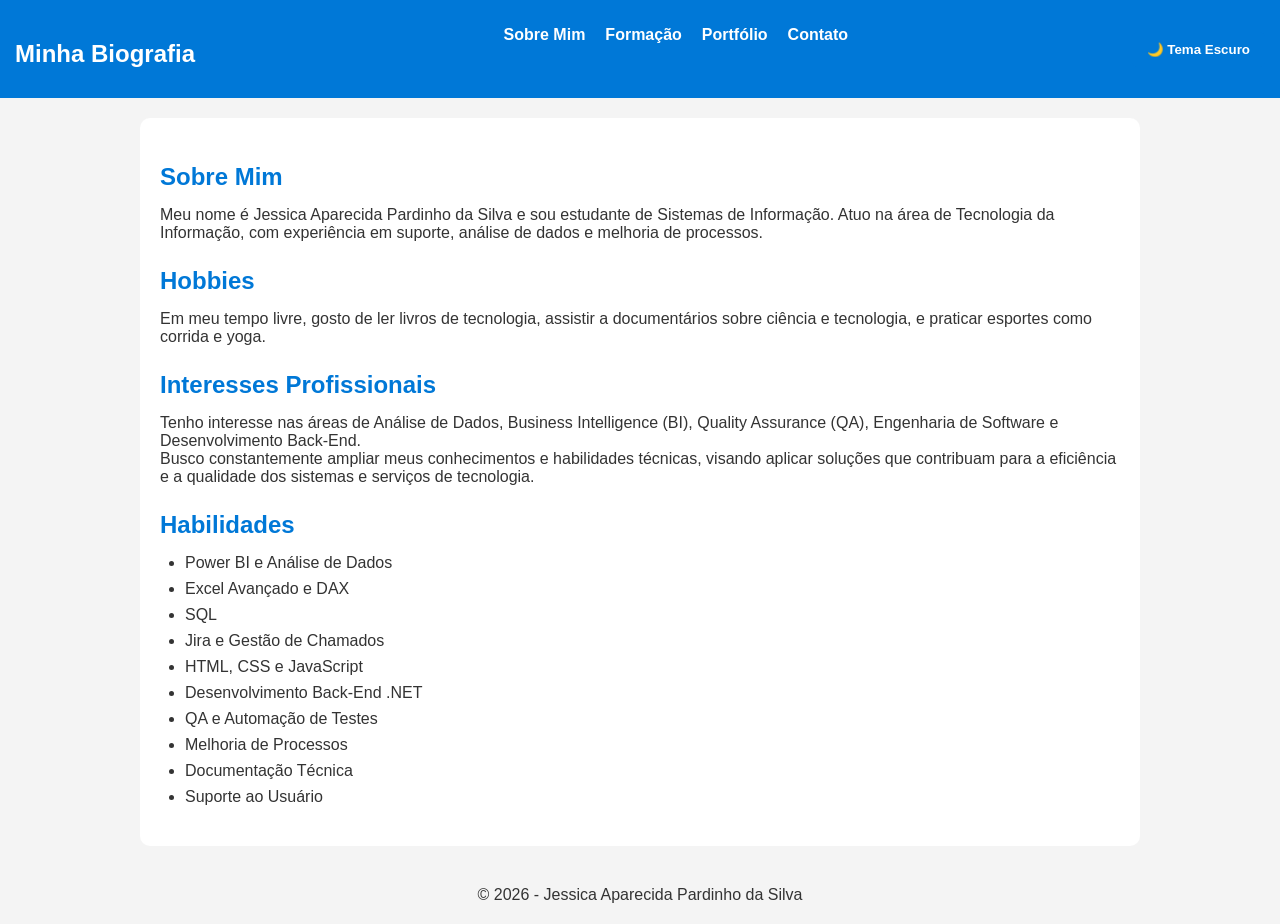
==== index.html @ 85eabff1 "Primeira versão da atividade FDS" ====
<!DOCTYPE html>
<html lang="pt-BR">


<head>
    <meta charset="UTF-8">
    <meta name="viewport" content="width=device-width, initial-scale=1.0">
    <title>Sobre Mim | Jessica Pardinho</title>
    <link rel="stylesheet" href="CSS/style.css">
</head>

<body>

    <header>
        <nav>
            <h2>Minha Biografia</h2>
            <ul>
                <li><a href="index.html">Sobre Mim</a></li>
                <li><a href="formacao.html">Formação</a></li>
                <li><a href="portfolio.html">Portfólio</a></li>
                <li><a href="contato.html">Contato</a></li>
            </ul>
            <button id="temaBtn">🌙 Tema Escuro</button>
        </nav>
    </header>
<!-- Sobre Mim, estrutura dedicada a inclusão de informações sobre a pessoa (Eu nesse caso). -->
    <main>
        <section>
            <h2>Sobre Mim</h2>
                <p>
                    Meu nome é Jessica Aparecida Pardinho da Silva e sou estudante de Sistemas de Informação.
                    Atuo na área de Tecnologia da Informação, com experiência em suporte, análise de dados e
                    melhoria de processos.
                </p>

                <h2>Hobbies</h2>
                <p>
                    Em meu tempo livre, gosto de ler livros de tecnologia, assistir a documentários sobre ciência e tecnologia, 
                    e praticar esportes como corrida e yoga.
                </p>    

            <h2>Interesses Profissionais</h2>

                <p>
                    Tenho interesse nas áreas de Análise de Dados, Business Intelligence (BI),
                    Quality Assurance (QA), Engenharia de Software e Desenvolvimento Back-End.
                </p>

                <p>
                    Busco constantemente ampliar meus conhecimentos e habilidades técnicas, 
                    visando aplicar soluções que contribuam para a eficiência e a qualidade
                    dos sistemas e serviços de tecnologia.
                </p>

           <h2>Habilidades</h2>

            <ul>
                <li>Power BI e Análise de Dados</li>
                <li>Excel Avançado e DAX</li>
                <li>SQL</li>
                <li>Jira e Gestão de Chamados</li>
                <li>HTML, CSS e JavaScript</li>
                <li>Desenvolvimento Back-End .NET</li>
                <li>QA e Automação de Testes</li>
                <li>Melhoria de Processos</li>
                <li>Documentação Técnica</li>
                <li>Suporte ao Usuário</li>
            </ul>
        </section>
    </main>

    <footer>
        <p>© 2026 - Jessica Aparecida Pardinho da Silva</p>
    </footer>

    <script src="JS/script.js"></script>
</body>

</html>
---- CSS/style.css ----
/* Reset básico */
* {
    margin: 0;
    padding: 0;
    box-sizing: border-box;
}

/* Estilo do corpo da página */
body {
    font-family: Arial, sans-serif;
    background-color: #f4f4f4;
    color: #333;

    min-height: 100vh;
    display: flex;
    flex-direction: column;
}
 /* Estilo do conteúdo principal */
main {
    flex: 1;
}

/* Estilo do cabeçalho */

header {
    background-color: #0078d7;
    padding: 15px;
}

/* Estilo da barra de navegação */
nav {
    display: flex;
    justify-content: space-between;
    align-items: center;
}

/* Estilo do título da navegação */
nav h2 {
    color: white;
}

/* Estilo da lista de links de navegação */
nav ul {
    list-style: none;
    display: flex;
    gap: 20px;
}

/* Estilo dos links de navegação */
nav a {
    color: white;
    text-decoration: none;
    font-weight: bold;
}

/* Efeito de hover nos links de navegação */
nav a:hover {
    color: #4da6ff;
}



/* Estilo do botão de alternância de tema */

section {
    background: white;
    max-width: 1000px;
    margin: 20px auto;
    padding: 20px;
    border-radius: 10px;
}

/* Estilo dos títulos */
h1, h2, h3 {
    color: #0078d7;
    margin-bottom: 15px;
}

/* Estilo dos projetos no portfólio */
.projeto {
    border-left: 4px solid #0078d7;
    padding-left: 15px;
    margin-bottom: 20px;
}

.projeto a {
    color: #0078d7;
    text-decoration: none;
    font-weight: bold;
}

.projeto a:visited {
    color: #0078d7;
}

.projeto a:hover {
    text-decoration: underline;
}


/* Estilo do formulário */
form {
    display: flex;
    flex-direction: column;
}

/* Estilo dos campos de entrada e textarea */
input, textarea {
    width: 100%;
    padding: 10px;
    margin-bottom: 15px;
    border: 1px solid #ccc;
    border-radius: 5px;
}

/* Estilo do botão de envio */
button {
    padding: 10px 15px;
    cursor: pointer;
    background-color: #0078d7;
    color: white;
    border: none;
    border-radius: 5px;
    font-weight: bold;
}

/* Estilo do rodapé */
footer {
    text-align: center;
    padding: 20px;
}

/* Tema escuro */

/* Estilo do corpo da página no modo escuro */
.dark-mode {
    background-color: #2b2b2b;
    color: white;
}

/* Estilo do conteúdo principal no modo escuro */
.dark-mode section {
    background-color: #3a3a3a;
}

/* Estilo dos títulos no modo escuro */
.dark-mode h1,
.dark-mode h2,
.dark-mode h3 {
    color: white;
}

/* Estilo do cabeçalho e rodapé no modo escuro */
.dark-mode header,
.dark-mode footer {
    background-color: #1e1e1e;
}

/* Estilo da barra de navegação no modo escuro */
.dark-mode nav a {
    color: white;
}

/* Efeito de hover nos links de navegação no modo escuro */
.dark-mode nav a:hover {
    color: white;
}

/* Estilo dos projetos no portfólio no modo escuro */
.dark-mode h1,
.dark-mode h2,
.dark-mode h3 {
    color: white;
}

.dark-mode .projeto a {
    color: white;
    font-weight: bold;
}

.dark-mode .projeto {
    border-left: 4px solid white;
}

.projeto a {
    display: block;
    margin-top: 15px;
    color: #0078d7;
    text-decoration: none;
    font-weight: bold;
}

/* Estilo do botão de alternância de tema no modo escuro */
.dark-mode #temaBtn {
    background-color: #333;
    color: white;
    border: 1px solid #555;
}

/* Efeito de hover no botão de alternância de tema no modo escuro */
.dark-mode button {
    background-color: #3a3a3a;
    color: white;
    border: 1px solid #555;
}
.dark-mode button:hover {
    background-color: #4a4a4a;
}


/* Estilo do formulário no modo escuro */
.dark-mode footer {
    background: none;
    color: white;
}

h2 {
    margin-top: 25px;
    margin-bottom: 15px;
}

ul {
    margin-left: 25px;
    margin-bottom: 20px;
}

li {
    margin-bottom: 8px;
}
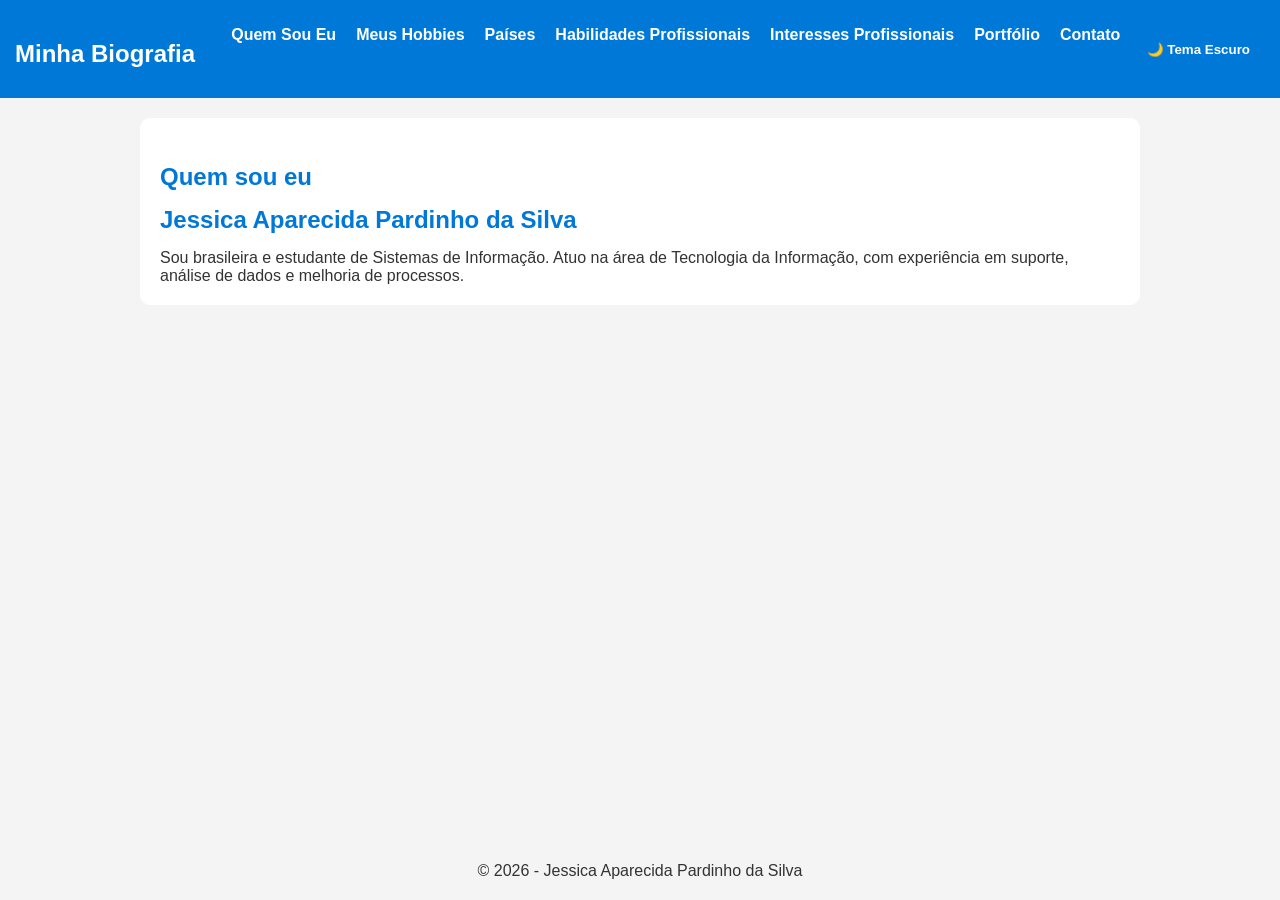
==== commit 077f94f4: "Projeto Final" ====
--- a/index.html
+++ b/index.html
@@ -14,9 +14,12 @@
     <header>
         <nav>
             <h2>Minha Biografia</h2>
-            <ul>
-                <li><a href="index.html">Sobre Mim</a></li>
-                <li><a href="formacao.html">Formação</a></li>
+             <ul>
+                <li><a href="index.html">Quem Sou Eu</a></li>
+                <li><a href="hobbies.html">Meus Hobbies</a></li>
+                <li><a href="paises.html">Países</a></li>
+                <li><a href="habilidades.html">Habilidades Profissionais</a></li>  
+                <li><a href="interesses.html">Interesses Profissionais</a></li>
                 <li><a href="portfolio.html">Portfólio</a></li>
                 <li><a href="contato.html">Contato</a></li>
             </ul>
@@ -26,46 +29,13 @@
 <!-- Sobre Mim, estrutura dedicada a inclusão de informações sobre a pessoa (Eu nesse caso). -->
     <main>
         <section>
-            <h2>Sobre Mim</h2>
+            <h2>Quem sou eu</h2>
+            <h1>Jessica Aparecida Pardinho da Silva</h1>
                 <p>
-                    Meu nome é Jessica Aparecida Pardinho da Silva e sou estudante de Sistemas de Informação.
+                    Sou brasileira e estudante de Sistemas de Informação.
                     Atuo na área de Tecnologia da Informação, com experiência em suporte, análise de dados e
                     melhoria de processos.
                 </p>
-
-                <h2>Hobbies</h2>
-                <p>
-                    Em meu tempo livre, gosto de ler livros de tecnologia, assistir a documentários sobre ciência e tecnologia, 
-                    e praticar esportes como corrida e yoga.
-                </p>    
-
-            <h2>Interesses Profissionais</h2>
-
-                <p>
-                    Tenho interesse nas áreas de Análise de Dados, Business Intelligence (BI),
-                    Quality Assurance (QA), Engenharia de Software e Desenvolvimento Back-End.
-                </p>
-
-                <p>
-                    Busco constantemente ampliar meus conhecimentos e habilidades técnicas, 
-                    visando aplicar soluções que contribuam para a eficiência e a qualidade
-                    dos sistemas e serviços de tecnologia.
-                </p>
-
-           <h2>Habilidades</h2>
-
-            <ul>
-                <li>Power BI e Análise de Dados</li>
-                <li>Excel Avançado e DAX</li>
-                <li>SQL</li>
-                <li>Jira e Gestão de Chamados</li>
-                <li>HTML, CSS e JavaScript</li>
-                <li>Desenvolvimento Back-End .NET</li>
-                <li>QA e Automação de Testes</li>
-                <li>Melhoria de Processos</li>
-                <li>Documentação Técnica</li>
-                <li>Suporte ao Usuário</li>
-            </ul>
         </section>
     </main>
 
--- a/CSS/style.css
+++ b/CSS/style.css
@@ -57,7 +57,6 @@
 nav a:hover {
     color: #4da6ff;
 }
-
 
 
 /* Estilo do botão de alternância de tema */
@@ -130,6 +129,7 @@
     padding: 20px;
 }
 
+
 /* Tema escuro */
 
 /* Estilo do corpo da página no modo escuro */
@@ -226,4 +226,40 @@
 
 li {
     margin-bottom: 8px;
-}+}
+
+/* Estilo da tabela paises*/
+/* Tabela */
+table {
+    width: 80%;
+    margin: 20px auto;
+    border-collapse: collapse;
+}
+
+th,
+td {
+    border: 1px solid #ccc;
+    padding: 10px;
+    text-align: center;
+}
+
+/* Tema Claro */
+th {
+    background-color: #4a90e2;
+    color: white;
+}
+
+/* Tema Escuro */
+.dark-mode th {
+    background-color: #333;
+    color: white;
+}
+
+table img {
+    width: 150px;
+    height: 100px;
+    object-fit: cover;
+    border-radius: 8px;
+}
+
+
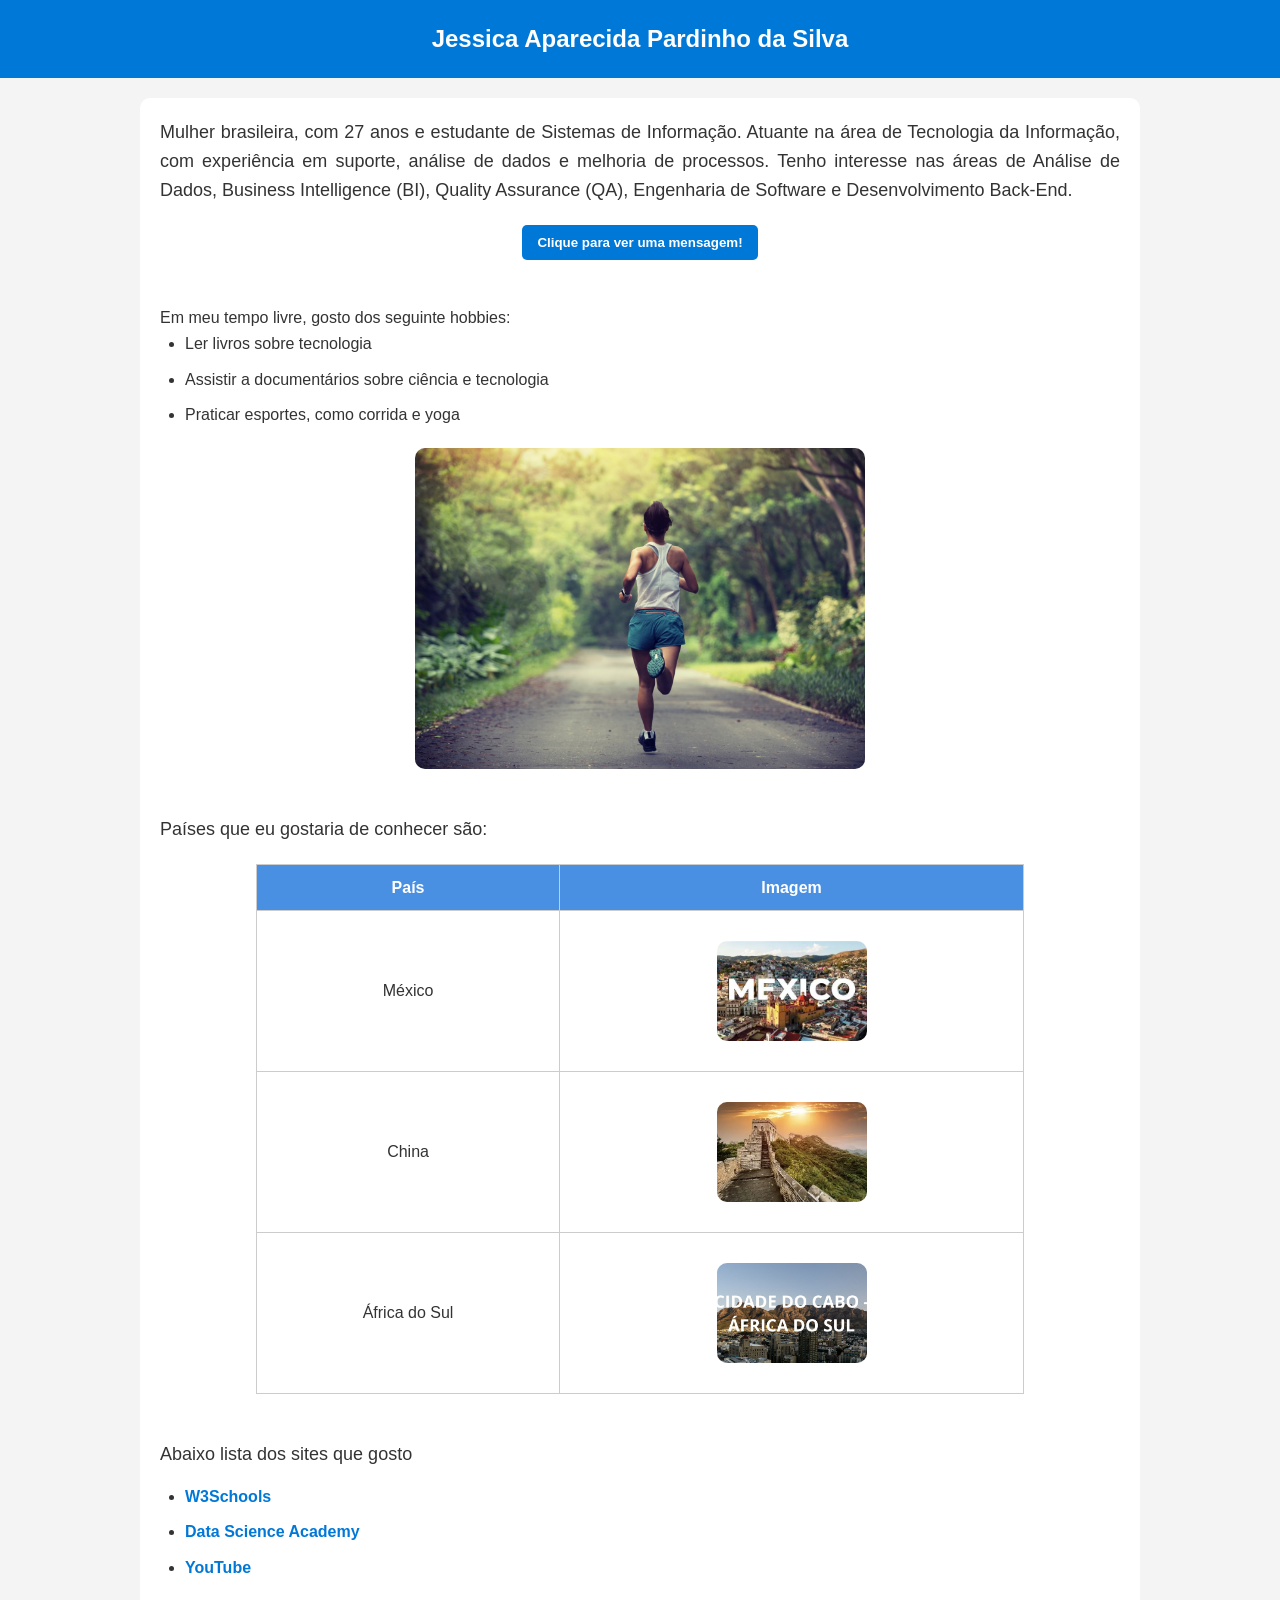
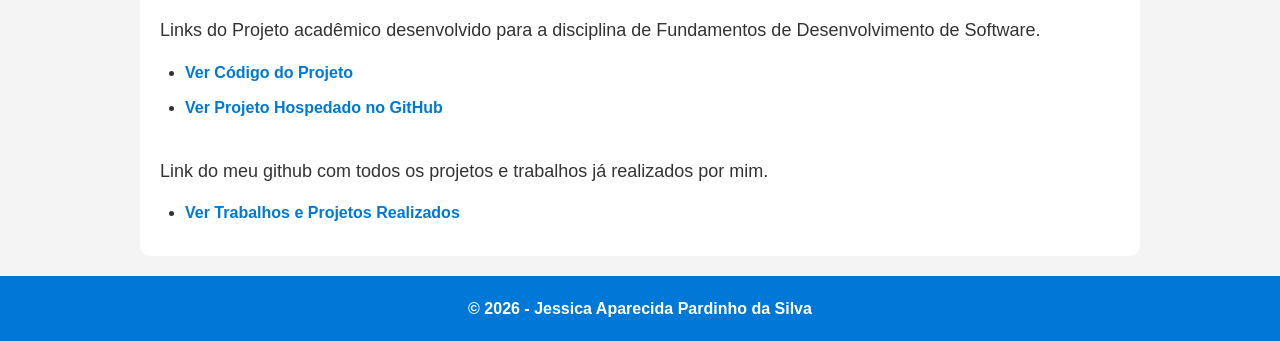
==== commit 39265b62: "Desenvolvimento final" ====
--- a/index.html
+++ b/index.html
@@ -5,7 +5,7 @@
 <head>
     <meta charset="UTF-8">
     <meta name="viewport" content="width=device-width, initial-scale=1.0">
-    <title>Sobre Mim | Jessica Pardinho</title>
+    <title> Jessica Aparecida Pardinho da Silva </title>
     <link rel="stylesheet" href="CSS/style.css">
 </head>
 
@@ -13,34 +13,100 @@
 
     <header>
         <nav>
-            <h2>Minha Biografia</h2>
-             <ul>
-                <li><a href="index.html">Quem Sou Eu</a></li>
-                <li><a href="hobbies.html">Meus Hobbies</a></li>
-                <li><a href="paises.html">Países</a></li>
-                <li><a href="habilidades.html">Habilidades Profissionais</a></li>  
-                <li><a href="interesses.html">Interesses Profissionais</a></li>
-                <li><a href="portfolio.html">Portfólio</a></li>
-                <li><a href="contato.html">Contato</a></li>
-            </ul>
-            <button id="temaBtn">🌙 Tema Escuro</button>
+            <h1>Jessica Aparecida Pardinho da Silva</h1>
         </nav>
     </header>
 <!-- Sobre Mim, estrutura dedicada a inclusão de informações sobre a pessoa (Eu nesse caso). -->
     <main>
         <section>
-            <h2>Quem sou eu</h2>
-            <h1>Jessica Aparecida Pardinho da Silva</h1>
+            
                 <p>
-                    Sou brasileira e estudante de Sistemas de Informação.
-                    Atuo na área de Tecnologia da Informação, com experiência em suporte, análise de dados e
+                    Mulher brasileira, com 27 anos e estudante de Sistemas de Informação.
+                    Atuante na área de Tecnologia da Informação, com experiência em suporte, análise de dados e
                     melhoria de processos.
+                    Tenho interesse nas áreas de Análise de Dados, Business Intelligence (BI),
+                    Quality Assurance (QA), Engenharia de Software e Desenvolvimento Back-End.
+             
+                    <br>
+
+                    <button id="mensagemBtn">Clique para ver uma mensagem!</button>
+                    <p id="mensagem"></p>
+
+                   <br> Em meu tempo livre, gosto dos seguinte hobbies: 
+                     <ul>
+                            <li>Ler livros sobre tecnologia</li>
+                            <li>Assistir a documentários sobre ciência e tecnologia</li>
+                            <li>Praticar esportes, como corrida e yoga</li>
+                    </ul>
+                    <td>
+                            <img src="img/corrida.jpg" alt="México" width="450">
+                        </td>
                 </p>
+
+                    <br>
+    
+                <p>Países que eu gostaria de conhecer são: </p>
+                <table>
+                    <tr>
+                        <th>País</th>
+                        <th>Imagem</th>
+                    </tr>
+
+                    <tr>
+                        <td>México</td>
+                        <td>
+                            <img src="img/mexico.webp" alt="México" width="150">
+                        </td>
+                    </tr>
+
+                    <tr>
+                        <td>China</td>
+                        <td>
+                            <img src="img/china.webp" alt="China" width="150">
+                        </td>
+                    </tr>
+
+                    <tr>
+                        <td>África do Sul</td>
+                        <td>
+                            <img src="img/africa.jpg" alt="África do Sul" width="150">
+                        </td>
+                    </tr>
+                </table>
+   
+                    <br>
+            <div class="sites">
+                    <p>Abaixo lista dos sites que gosto</p>
+                    <ul>
+                        <li> <a href="https://www.w3schools.com/" target="_blank"> W3Schools </a> </li>
+
+                        <li><a href="https://www.datascienceacademy.com.br/" target="_blank"> Data Science Academy </a></li>
+
+                        <li><a href="https://www.youtube.com/" target="_blank"> YouTube </a></li>
+                    </ul>
+                    <br>
+                    
+            <p>
+            Links do Projeto acadêmico desenvolvido para a disciplina de Fundamentos de Desenvolvimento de Software.
+        </p>
+        <ul>
+            <li> <a href="https://github.com/Jessicapardinhoo/Trabalho-FSD---WEB" target="_blank"> Ver Código do Projeto </a> </li>
+
+            <li><a href="https://github.com/Jessicapardinhoo/Trabalho-FSD---WEB/" target="_blank"> Ver Projeto Hospedado no GitHub </a></li>
+        
+            <br>
+        </ul>
+            <p>Link do meu github com todos os projetos e trabalhos já realizados por mim.</p>
+            <ul>   <li><a href="https://github.com/Jessicapardinhoo" target="_blank"> Ver Trabalhos e Projetos Realizados</a></li>
+    
+    
+        </div>
+
         </section>
+
     </main>
-
     <footer>
-        <p>© 2026 - Jessica Aparecida Pardinho da Silva</p>
+        <h4>© 2026 - Jessica Aparecida Pardinho da Silva</h4>
     </footer>
 
     <script src="JS/script.js"></script>
--- a/CSS/style.css
+++ b/CSS/style.css
@@ -5,115 +5,112 @@
     box-sizing: border-box;
 }
 
-/* Estilo do corpo da página */
+/* Página */
 body {
     font-family: Arial, sans-serif;
     background-color: #f4f4f4;
     color: #333;
-
-    min-height: 100vh;
-    display: flex;
-    flex-direction: column;
-}
- /* Estilo do conteúdo principal */
-main {
-    flex: 1;
+    line-height: 1.6;
 }
 
-/* Estilo do cabeçalho */
-
+/* Cabeçalho */
 header {
     background-color: #0078d7;
-    padding: 15px;
+    padding: 20px;
+    text-align: center;
 }
 
-/* Estilo da barra de navegação */
-nav {
-    display: flex;
-    justify-content: space-between;
-    align-items: center;
-}
-
-/* Estilo do título da navegação */
-nav h2 {
+header h1 {
     color: white;
 }
 
-/* Estilo da lista de links de navegação */
-nav ul {
-    list-style: none;
-    display: flex;
-    gap: 20px;
-}
-
-/* Estilo dos links de navegação */
-nav a {
-    color: white;
-    text-decoration: none;
-    font-weight: bold;
-}
-
-/* Efeito de hover nos links de navegação */
-nav a:hover {
-    color: #4da6ff;
-}
-
-
-/* Estilo do botão de alternância de tema */
-
+/* Conteúdo */
 section {
-    background: white;
+    background-color: white;
     max-width: 1000px;
     margin: 20px auto;
     padding: 20px;
     border-radius: 10px;
 }
 
-/* Estilo dos títulos */
-h1, h2, h3 {
+/* Títulos */
+h2 {
     color: #0078d7;
     margin-bottom: 15px;
 }
 
-/* Estilo dos projetos no portfólio */
-.projeto {
-    border-left: 4px solid #0078d7;
-    padding-left: 15px;
-    margin-bottom: 20px;
+/* Parágrafos */
+p {
+    font-size: 18px;
+    text-align: justify;
+    margin-bottom: 15px;
 }
 
-.projeto a {
-    color: #0078d7;
-    text-decoration: none;
-    font-weight: bold;
+/* Lista de hobbies */
+ul {
+    margin-left: 25px;
 }
 
-.projeto a:visited {
-    color: #0078d7;
+li {
+    margin-bottom: 10px;
 }
 
-.projeto a:hover {
-    text-decoration: underline;
+/* Imagem do hobby */
+img {
+    display: block;
+    margin: 20px auto;
+    border-radius: 10px;
+    max-width: 100%;
 }
 
-
-/* Estilo do formulário */
-form {
-    display: flex;
-    flex-direction: column;
+/* Tabela */
+table {
+    width: 80%;
+    margin: 20px auto;
+    border-collapse: collapse;
 }
 
-/* Estilo dos campos de entrada e textarea */
-input, textarea {
-    width: 100%;
-    padding: 10px;
-    margin-bottom: 15px;
-    border: 1px solid #ccc;
-    border-radius: 5px;
+th {
+    background-color: #4a90e2;
+    color: white;
 }
 
-/* Estilo do botão de envio */
+th,
+td {
+    border: 1px solid #ccc;
+    padding: 10px;
+    text-align: center;
+}
+
+table img {
+    width: 150px;
+    height: 100px;
+    object-fit: cover;
+}
+
+/* Links */
+a {
+    color: #0078d7;
+    font-weight: bold;
+    text-decoration: none;
+}
+
+a:hover {
+    color: #ff6600;
+}
+
+/* Rodapé */
+footer {
+    text-align: center;
+    padding: 20px;
+    background-color: #0078d7;
+    color: white;
+}
+
+/* Botão e mensagem */
 button {
+    display: block;
+    margin: 20px auto;
     padding: 10px 15px;
     cursor: pointer;
     background-color: #0078d7;
@@ -123,143 +120,9 @@
     font-weight: bold;
 }
 
-/* Estilo do rodapé */
-footer {
+#mensagem {
     text-align: center;
-    padding: 20px;
-}
-
-
-/* Tema escuro */
-
-/* Estilo do corpo da página no modo escuro */
-.dark-mode {
-    background-color: #2b2b2b;
-    color: white;
-}
-
-/* Estilo do conteúdo principal no modo escuro */
-.dark-mode section {
-    background-color: #3a3a3a;
-}
-
-/* Estilo dos títulos no modo escuro */
-.dark-mode h1,
-.dark-mode h2,
-.dark-mode h3 {
-    color: white;
-}
-
-/* Estilo do cabeçalho e rodapé no modo escuro */
-.dark-mode header,
-.dark-mode footer {
-    background-color: #1e1e1e;
-}
-
-/* Estilo da barra de navegação no modo escuro */
-.dark-mode nav a {
-    color: white;
-}
-
-/* Efeito de hover nos links de navegação no modo escuro */
-.dark-mode nav a:hover {
-    color: white;
-}
-
-/* Estilo dos projetos no portfólio no modo escuro */
-.dark-mode h1,
-.dark-mode h2,
-.dark-mode h3 {
-    color: white;
-}
-
-.dark-mode .projeto a {
-    color: white;
+    margin-top: 15px;
     font-weight: bold;
-}
-
-.dark-mode .projeto {
-    border-left: 4px solid white;
-}
-
-.projeto a {
-    display: block;
-    margin-top: 15px;
     color: #0078d7;
-    text-decoration: none;
-    font-weight: bold;
-}
-
-/* Estilo do botão de alternância de tema no modo escuro */
-.dark-mode #temaBtn {
-    background-color: #333;
-    color: white;
-    border: 1px solid #555;
-}
-
-/* Efeito de hover no botão de alternância de tema no modo escuro */
-.dark-mode button {
-    background-color: #3a3a3a;
-    color: white;
-    border: 1px solid #555;
-}
-.dark-mode button:hover {
-    background-color: #4a4a4a;
-}
-
-
-/* Estilo do formulário no modo escuro */
-.dark-mode footer {
-    background: none;
-    color: white;
-}
-
-h2 {
-    margin-top: 25px;
-    margin-bottom: 15px;
-}
-
-ul {
-    margin-left: 25px;
-    margin-bottom: 20px;
-}
-
-li {
-    margin-bottom: 8px;
-}
-
-/* Estilo da tabela paises*/
-/* Tabela */
-table {
-    width: 80%;
-    margin: 20px auto;
-    border-collapse: collapse;
-}
-
-th,
-td {
-    border: 1px solid #ccc;
-    padding: 10px;
-    text-align: center;
-}
-
-/* Tema Claro */
-th {
-    background-color: #4a90e2;
-    color: white;
-}
-
-/* Tema Escuro */
-.dark-mode th {
-    background-color: #333;
-    color: white;
-}
-
-table img {
-    width: 150px;
-    height: 100px;
-    object-fit: cover;
-    border-radius: 8px;
-}
-
-
+}
